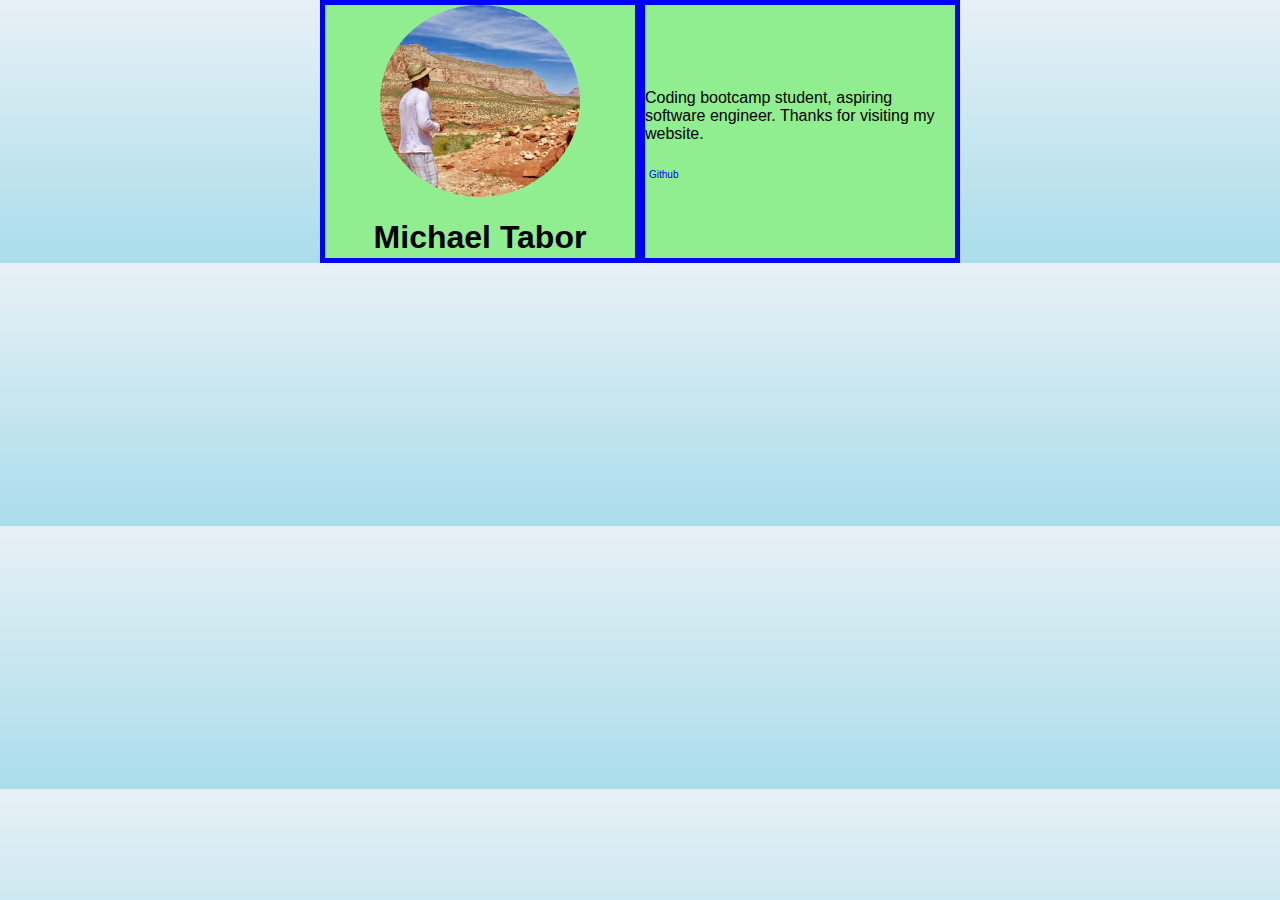
==== TaborWebsite/Tabor_Website.html @ b9d63860 "Michael.Tabor Personal Website" ====
<!DOCTYPE html>
<html lang="en">
	<head>
		<title>Michael Tabor</title>
        <link rel="stylesheet" href="Tabor_Website.css">
        <meta charset="utf-8"> 
	</head>
	<body>
        <div class="wrapper">
            <div class="left">
                <img class="profilePic" src="./Images/Profile.jpg" width="200" />
                <h1 class="name">Michael Tabor</h1>
            </div>
        
            <div class="right">
                <p class="bio">
                    Coding bootcamp student, aspiring software engineer.
                    Thanks for visiting my website.
                </p>
                <ul class="social-links">
                    <li>
                        <a href="https://github.com/mjtabor1" target="blank">Github</a>
                    </li>
                </ul>
            </div>
        </div>

	</body>
</html>
---- TaborWebsite/Tabor_Website.css ----
.profilePic {
    border-radius: 50%;
}

body {
    display: flex;
    align-items: center;
    justify-content: center;
    height: 100%;
    margin: 0px;
    padding: 0px;
    font-family: 'Open Sans', sans-serif;
}

body {
    background: linear-gradient(to bottom, rgba(231,240,245,1) 0%, rgba(170,221,235,1) 100%);
}

.name {
    font-family: 'Roboto', sans-serif;
    margin-bottom: 2px;
}
.wrapper {
    background-color: blue;
    max-width: 50%;
    display: flex;
    flex-direction: row;
    height: 80%;
}

.left, .right {
    background-color: lightgreen;
    margin: 5px;
    max-width: 50%;
    flex: 1;
    display: flex;
    flex-direction: column;
    justify-content: center;
}

.left {
    align-items: center;
    justify-content: center;
}

.social-links {
    list-style: none;
    padding-left: 0px;
    font-size: 10px;
}

.social-links li {
    display: inline-block;
    margin-right: 8px;
}

.social-links a {
    text-decoration: none;
    padding: 4px;
}

.social-links a:hover {
    background-color: rgba(0,0,0,0.1);
}
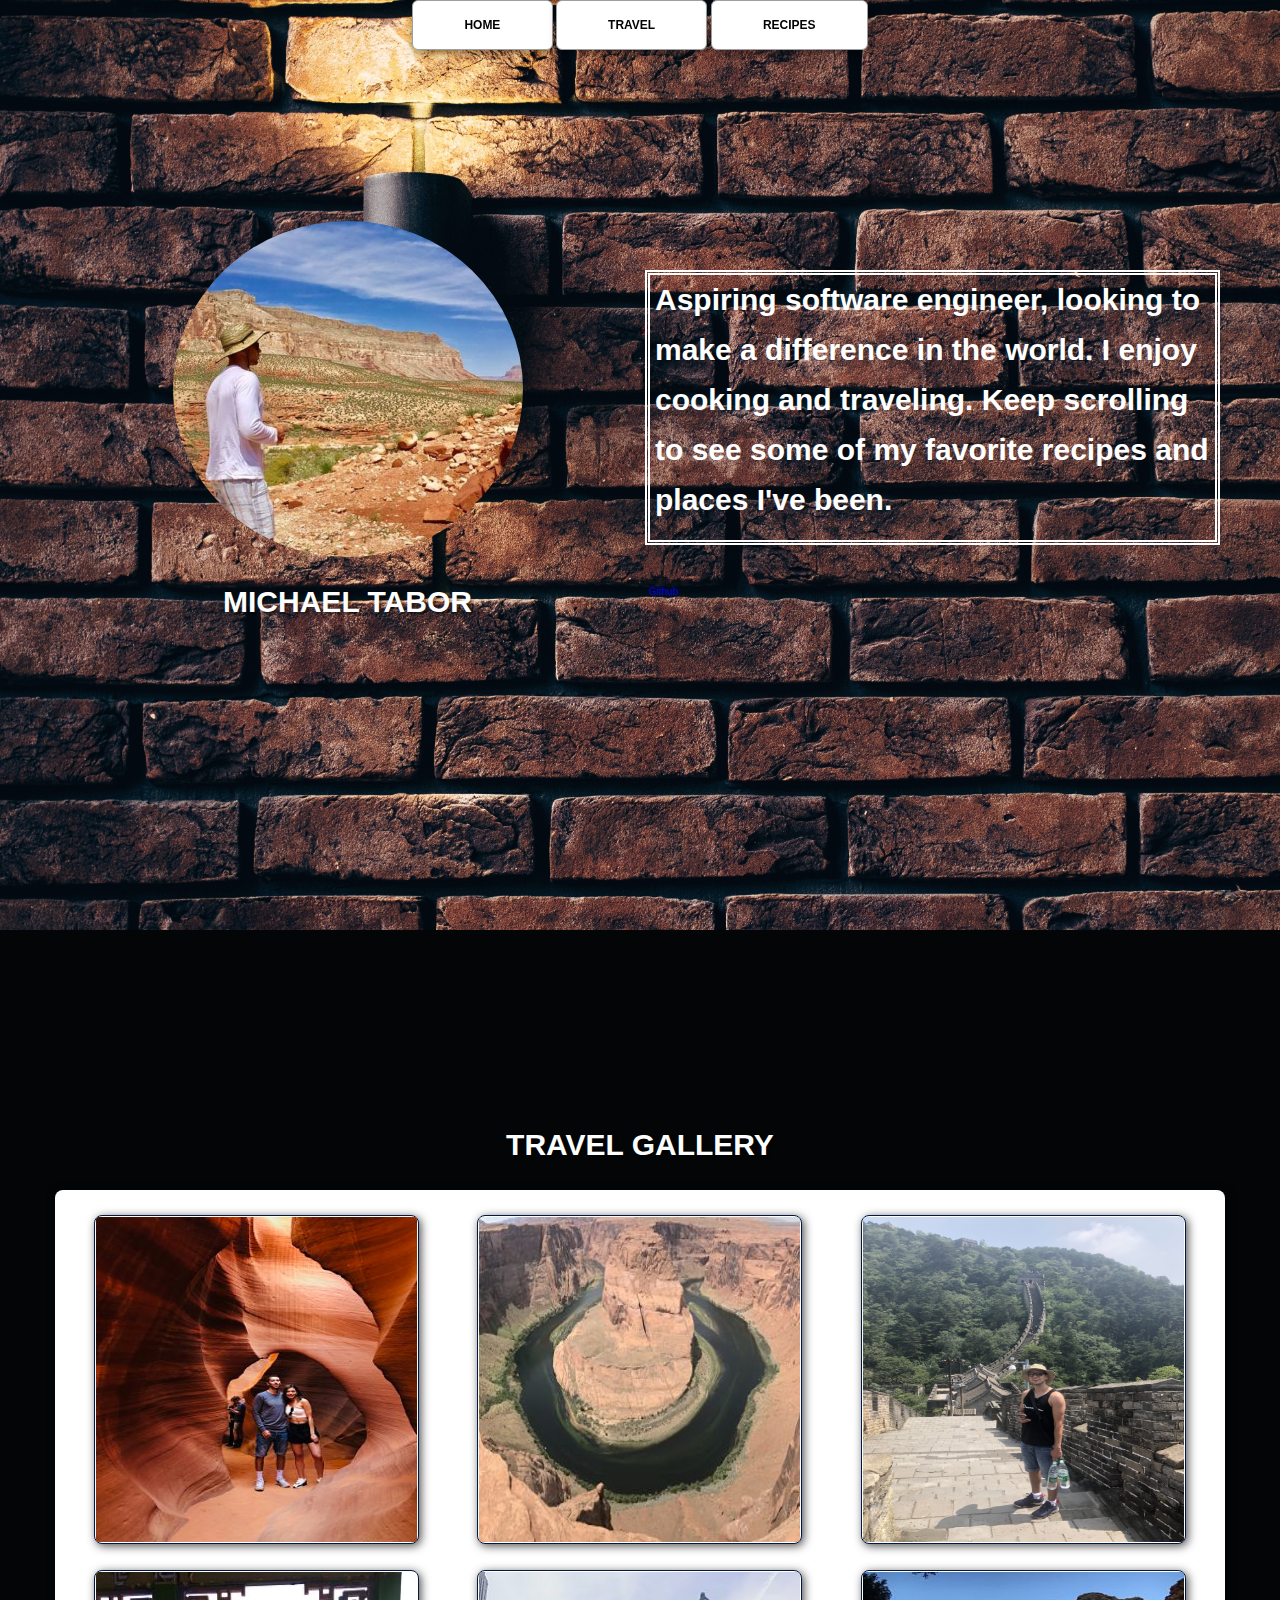
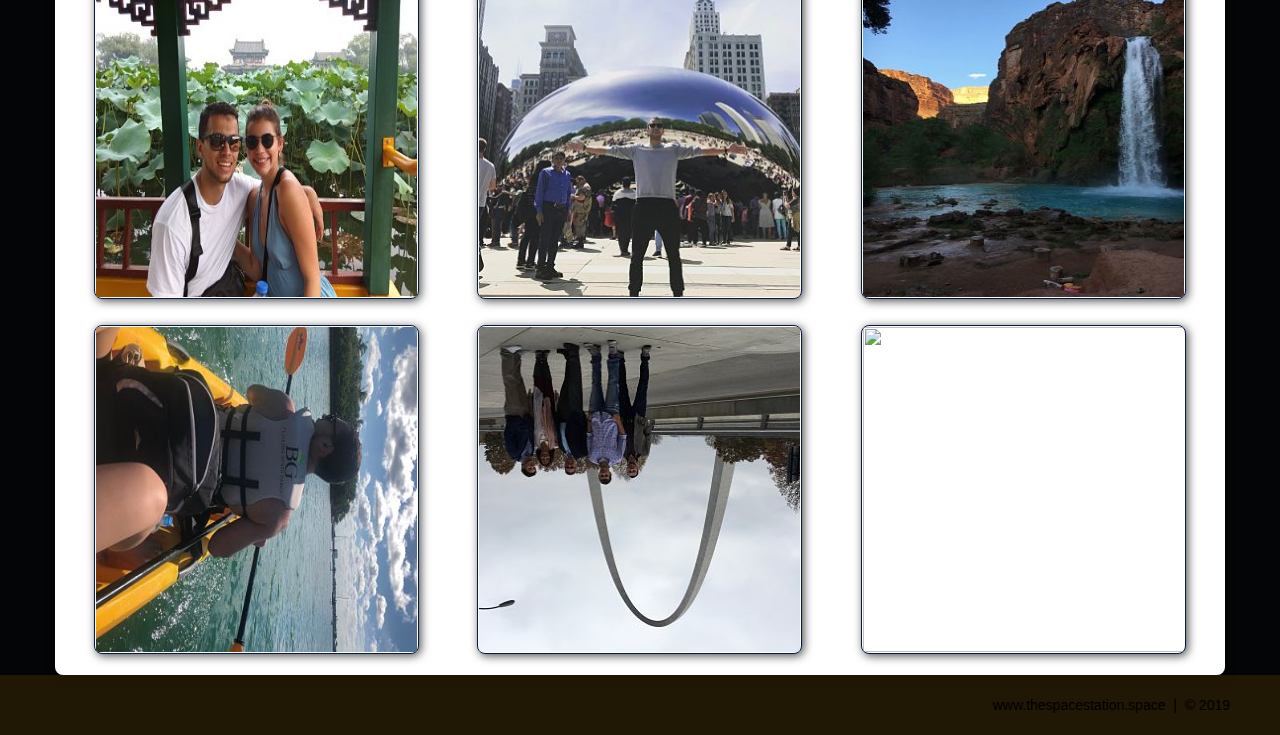
==== commit c4470330: "Website Enhancement" ====
--- a/TaborWebsite/Tabor_Website.html
+++ b/TaborWebsite/Tabor_Website.html
@@ -2,28 +2,173 @@
 <html lang="en">
 	<head>
 		<title>Michael Tabor</title>
-        <link rel="stylesheet" href="Tabor_Website.css">
-        <meta charset="utf-8"> 
+		<meta charset="utf-8"> 
+		<link rel="stylesheet" href="./Tabor_Website.css">
+		<link rel="stylesheet" href="./Tabor_Website_animations.css">
 	</head>
 	<body>
-        <div class="wrapper">
-            <div class="left">
-                <img class="profilePic" src="./Images/Profile.jpg" width="200" />
-                <h1 class="name">Michael Tabor</h1>
-            </div>
-        
-            <div class="right">
-                <p class="bio">
-                    Coding bootcamp student, aspiring software engineer.
-                    Thanks for visiting my website.
-                </p>
-                <ul class="social-links">
-                    <li>
-                        <a href="https://github.com/mjtabor1" target="blank">Github</a>
-                    </li>
-                </ul>
-            </div>
-        </div>
-
+	
+		<!-- NAVIGATION SECTION -->
+		<div class="wrap">
+			<div class="menu-container">
+				<ul class="menu">
+					<a href="#home" id="link"><li>HOME</li></a>
+                    <a href="#travel"><li>TRAVEL</li></a>
+                    <a href="#recipes"><li>RECIPES</li></a>
+				</ul>
+			</div>
+		</div>
+		<!-- END NAV -->
+		
+		<!-- HOME/PROFILE PIC -->
+		<div id="home">
+			<div class="container">
+                <div class="wrapper">
+				
+                    <div class="left">
+                        
+                        <img class="profilePic" src="./Images/Profile.jpg" width="350" />
+                        <h1 class="name">Michael Tabor</h1>
+                    </div>
+                            
+                    <div class="right">
+                        <p class="bio">
+                            Aspiring software engineer, looking to make a difference in the world. 
+                            I enjoy cooking and traveling. Keep scrolling to see
+                            some of my favorite recipes and places I've been.
+                            
+                        </p>
+                        <ul class="social-links">
+                            <li>
+                                <a href="https://github.com/mjtabor1" src="" target="blank">Github</a>
+                            </li>
+                        </ul>
+                    </div>
+				</div>
+			</div>
+		</div>
+		<!-- END HOME/PROFILE PIC -->
+		
+		<!-- GALLERY -->
+		<section id="travel">
+			<div class="container">
+				<h1>Travel Gallery</h1>
+				<div class="flex-container">
+				
+					<!-- PHOTO CONTAINER 1 -->
+					<div class="photo-container">
+						<div class="photo">
+							<img src="./Images/antelope_canyon.jpg" alt="">
+							<div class="photo-overlay">
+								<h3>ANTELOPE CANYON</h3>
+							</div>
+						</div>
+					</div>
+					<!-- END PHOTO CONTAINER 1 -->
+					
+					<!-- PHOTO CONTAINER 2 -->
+					<div class="photo-container">
+						<div class="photo">
+                            <img src="./Images/horshoe_bend.jpg" alt="">
+                             
+							<div class="photo-overlay">
+								<h3>HORSESHOE BEND</h3>
+							</div>
+						</div>
+					</div>
+					<!-- END PHOTO CONTAINER 2 -->
+					
+					<!-- PHOTO CONTAINER 3 -->
+					<div class="photo-container">
+						<div class="photo">
+							<img src="./Images/great_wall.jpg" alt="">
+							<div class="photo-overlay">
+								<h3>GREAT WALL OF CHINA</h3>
+							</div>
+						</div>
+					</div>
+					<!-- END PHOTO CONTAINER 3 -->
+					
+					<!-- PHOTO CONTAINER 4 -->
+					<div class="photo-container">
+						<div class="photo">
+							<img src="./Images/summer_palace.jpg" alt="">
+							<div class="photo-overlay">
+								<h3>SUMMER PALACE IN BEIJING</h3>
+							</div>
+						</div>
+					</div>
+					<!-- END PHOTO CONTAINER 4 -->
+					
+					<!-- PHOTO CONTAINER 5 -->
+					<div class="photo-container">
+						<div class="photo">
+							<img src="./Images/chicago.jpg" alt="">
+							<div class="photo-overlay">
+								<h3>CHICAGO</h3>
+							</div>
+						</div>
+					</div>
+					<!-- END PHOTO CONTAINER 5 -->
+					
+					<!-- PHOTO CONTAINER 6 -->
+					<div class="photo-container">
+						<div class="photo">
+							<img src="./Images/havasupai_falls.jpg" alt="">
+							<div class="photo-overlay">
+								<h3>HAVASUPAI FALLS</h3>
+							
+							</div>
+						</div>
+					</div>
+					<!-- END PHOTO CONTAINER 6 -->
+					
+					<!-- PHOTO CONTAINER 7 -->
+					<div class="photo-container">
+						<div class="photo">
+							<img src="./Images/florida.jpg" alt="">
+							<div class="photo-overlay">
+								<h3>FLORIDA</h3>
+							</div>
+						</div>
+					</div>
+					<!-- END PHOTO CONTAINER 7 -->
+					
+					<!-- PHOTO CONTAINER 8 -->
+					<div class="photo-container">
+						<div class="photo">
+							<img src="./Images/st_louis.jpg" alt="">
+							<div class="photo-overlay">
+								<h3>SAINT LOUIS</h3>
+							</div>
+						</div>
+					</div>
+					<!-- END PHOTO CONTAINER 8 -->
+					
+					<!-- PHOTO CONTAINER 9 -->
+					<div class="photo-container">
+						<div class="photo">
+							<img src="./images/thumb/thumbnail_9.png" alt="">
+							<div class="photo-overlay">
+								<h3>Click to Enlarge</h3>
+								<p>We have several space launches departing daily, book your flights today!</p>
+							</div>
+						</div>
+					</div>
+					<!-- END PHOTO CONTAINER 9 -->
+					
+				</div>
+			</div>
+		</section>
+		<!-- END GALLERY -->
+		
+		<!-- FOOTER -->
+		<div id="footer">
+			www.thespacestation.space &nbsp;|&nbsp; &copy; 2019
+		</div>
+		<!-- END FOOTER -->
+		
+								
+					
 	</body>
 </html>--- a/TaborWebsite/Tabor_Website.css
+++ b/TaborWebsite/Tabor_Website.css
@@ -1,41 +1,241 @@
+/*============================
+    Author: Michael Tabor
+============================*/
+
+html {
+    font-family: sans-serif;
+    font-size: 62.5%;
+    /* these commands used for older browsers to adjust */
+    -webkit-tap-highlight-color: rgba(0,0,0,0);
+    -webkit-text-size-adjust: 100%;
+    -ms-text-size-adjust: 100%; 
+
+    /*background: url(./Images/bricks.jpg) no-repeat center center fixed; 
+    -webkit-background-size: cover;
+    -moz-background-size: cover;
+    -o-background-size: cover;
+    background-size: cover;*/
+}
+
+ 
+ body {
+     font-size: 14px;
+     margin: 0;
+     font-family: "Helvetica Neue", Helvetica, Arial, sans-serif;
+     line-height: 1.42857143;
+     color: #333;
+     background-color: rgb(3, 5, 7);
+ }
+ 
+ footer, nav {
+     /* means each line is in a block level */
+     display: block;
+ }
+ 
+ h1, h2, h3, h4, h5, h6 {
+     font-family: 'Open Sans', sans-serif;
+ }
+ 
+ h1 {
+     line-height: 50px;
+     font-weight: 900;
+     font-size: 30px;
+     text-transform: uppercase;
+     text-align: center;
+     color: #fff;
+     text-shadow: 2px 2px 3px rgba(0,0,0,.5);
+ }
+ 
+ h2 {
+     line-height: 50px;
+     color: #e91c1c;
+ }
+ 
+ h3 {
+     line-height: 30px;
+     padding-bottom: 20px;
+ }
+ 
+ h4 {
+     padding-top: 25px;
+     line-height: 40px;
+     padding-bottom: 0px;
+     font-size: 22px;
+     font-weight: 900;
+ }
+ 
+ p {
+     font-weight: 300;
+     line-height: 30px;
+     padding-bottom: 15px;
+ }
+ 
+ .heading-padding {
+     padding-bottom: 40px;
+ }
+ 
+ section {
+     padding-top: 50px;
+     margin-top: 50px;
+ }
+ 
+ .navbar {
+     height: 105px;
+     max-height: 340px;
+     display: block;
+ }
+ 
+ .container {
+     padding-right: 15px;
+     padding-left: 15px;
+     margin-right: auto;
+     margin-left: auto;
+     
+ }
+
+ .flex-container {
+    /*background: url(./Images/bricks.jpg) no-repeat 50% 50%; */
+    display: -webkit-flex;
+    display: flex;
+    flex-wrap: wrap;
+    padding: 10px;
+    border-radius: 8px;
+    margin: 0px auto;
+    background-color: #fff;
+    box-shadow: 2px 2px 10px 0 rgba(0,0,0,.5);
+}
+
+ /* Clearfixes help fix bugs for sections that may
+ still be running */
+ .clearfix:after;
+ .navbar:after {
+     clear: both;
+     display: table;
+     content: " ";
+ }
+
+ .wrap {
+     height: 100%;
+     width: 100%;
+     position: absolute;
+     overflow: hidden;
+     top: 0;
+     left: 0;
+     text-align: center;
+ }
+
+ .menu-container {
+     max-height: 340px;
+     margin: 0% auto;
+     content: " ";
+     /* to the top edge of the screen */
+     width: 100%;
+     position: fixed;
+     /* 3D effect */
+     z-index: 100;
+ }
+
+ /*============================
+    HOME SECTION STYLES
+============================*/
+
+#home {
+    background: url(./Images/bricks.jpg) no-repeat 50% 50%;
+    background-attachment: fixed;
+    -webkit-background-size: cover;
+    -moz-background-size: cover;
+    -o-background-size: cover;
+    background-size: cover;
+    width: 100%;
+    display: block;
+    height: auto;
+    padding-top: 350px;  /*Spacer before the main title logo*/
+    padding-bottom: 500px; /*Spacer after the main title logo*/
+    color: #fff;
+}
+
+
+ /*============================
+    FOOTER SECTION STYLES
+============================*/
+#footer {
+    background-color: rgba(100,65,0,.3);
+    color: #000;
+    text-shadow: 2px 2px 8px 0 rgba(0, 0,0,0.4);
+    padding: 20px 50px 20px 50px;
+    text-align: right;
+}
+
+ /*============================
+    MEDIA QUERIES
+============================*/
+@media all and (max-width:640px) and (min-width:381px) {
+    .head-main { 
+        font-size: 28px ;
+    }
+}
+@media all and (max-width:381px) and (min-width:200px) {
+    .head-main { 
+        font-size: 24px ;
+    }
+}
+
+@media (min-width: 768px) {
+  .container {
+    width: 750px;
+  }
+}
+@media (min-width: 992px) {
+  .container {
+    width: 970px;
+  }
+}
+@media (min-width: 1200px) {
+  .container {
+    width: 1170px;
+  }
+}
+
+
+/*==================
+PROFILE PIC SECTION
+==================*/
+
 .profilePic {
     border-radius: 50%;
-}
-
-body {
-    display: flex;
-    align-items: center;
-    justify-content: center;
-    height: 100%;
-    margin: 0px;
-    padding: 0px;
-    font-family: 'Open Sans', sans-serif;
-}
-
-body {
-    background: linear-gradient(to bottom, rgba(231,240,245,1) 0%, rgba(170,221,235,1) 100%);
 }
 
 .name {
     font-family: 'Roboto', sans-serif;
     margin-bottom: 2px;
 }
+
 .wrapper {
-    background-color: blue;
-    max-width: 50%;
+    max-width: 100%;
     display: flex;
     flex-direction: row;
-    height: 80%;
+    height: 20%;
+}
+
+.bio {
+    font-weight: bold;
+    font-size: 30px;
+    line-height: 50px;
+    padding-bottom: 15px;
+    border: 5px double #fff;
+    padding-right: 5px;
+    padding-left: 5px;
 }
 
 .left, .right {
-    background-color: lightgreen;
     margin: 5px;
-    max-width: 50%;
+    max-width: 100%;
+    text-align: left;
     flex: 1;
     display: flex;
     flex-direction: column;
     justify-content: center;
+    max-height: 140px; 
 }
 
 .left {
--- a/TaborWebsite/Tabor_Website_animations.css
+++ b/TaborWebsite/Tabor_Website_animations.css
@@ -0,0 +1,108 @@
+ /*============================
+    MENU SECTION STYLES
+============================*/
+
+.menu {
+    color: #f00;
+    font: bold 12px/18px sans-serif;
+    text-align: center;
+    display: inline;
+    margin: 0% auto;
+    padding: 0;
+    list-style: none;
+    text-decoration: none;
+}
+
+.menu li {
+    color: #000;
+    background-color: rgba(255,255,255,1);
+    display: inline-block;
+    margin: 0% auto;
+    position: relative;
+    padding: 15px 4%;
+    border: 1px solid #9d9fa2;
+    box-shadow: 2px 2px 10px 0 rgba(0,0,0,0.5);
+    border-radius: 6px;
+    cursor: pointer;
+    transition-property: background;
+    transition-duration: .4s;
+    transition-delay: 0s;
+    transition-timing-function: ease-in-out;
+}
+
+.menu li:hover {
+    color: #f00;
+    background-color: rgba(100,65,0,0.3);
+}
+
+ /*============================
+    GALLERY SECTION ANIMATION
+============================*/
+
+.photo {
+    position: relative;
+    line-height: 0;
+    margin-bottom: 2em;
+    overflow: hidden;
+    border-radius: 8px;
+    padding: 1px;
+    border: 1px solid #021a40;
+    background-color: #fff;
+    box-shadow: 2px 2px 10px 0 rgba(0,0,0,.7);
+}
+
+.photo-container {
+    text-align: center;
+    margin: 15px auto;
+    width: 325px;
+    height: 325px;
+}
+
+.photo-container img {
+    max-width: 100%;
+    max-height: 100%;
+    width: 325px;
+    height: 325px;
+}
+
+.photo-overlay {
+    color: #fff;
+    position: absolute;
+    top: 0;
+    right: 0;
+    bottom: 0;
+    left: 0;
+    padding-left: 20px;
+    padding-right: 20px;
+    justify-content: center;
+    align-items: center;
+    background: rgba(0,0,0,0.5);
+}
+
+.white-head {
+    color: #c9bdaa;
+    margin-top: 5%;
+}
+
+ /*============================
+    PHOTO OVERLAY TRANSITIONS
+============================*/
+.photo-overlay {
+    opacity: 0;
+    transition: opacity .5s;
+    border-radius: 10px;
+    cursor: pointer;
+}
+
+.photo-overlay:hover {
+    opacity: 1;
+}
+
+.photo img {
+    transition: transform .5s;
+    transform-origin: 50% 50%;
+}
+
+.photo:hover img {
+    transform: scale(1.1);
+}
